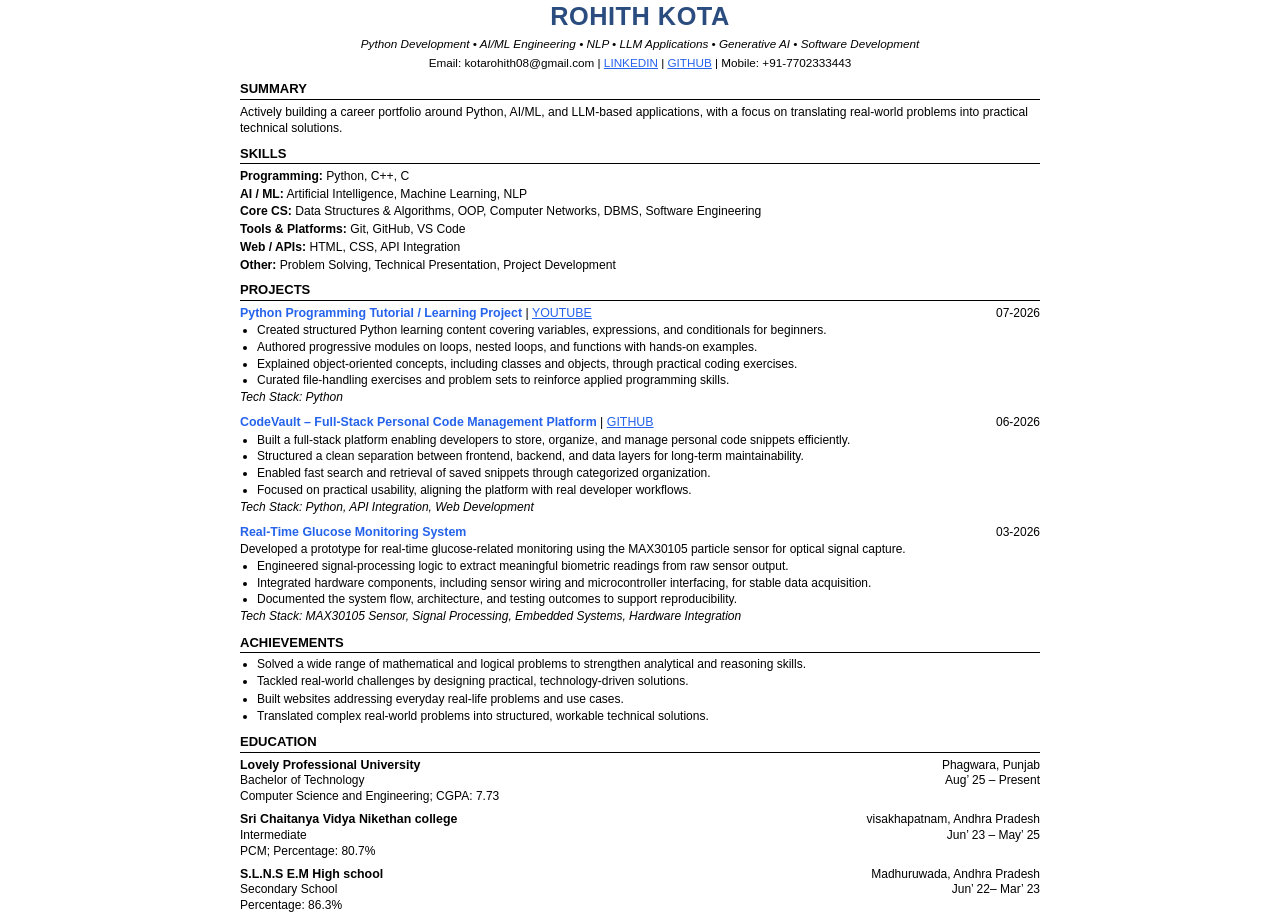
==== assets/resume/resume.html @ 546bcfb7 "Update resume and synchronize portfolio details with new resume" ====
<!DOCTYPE html>
<html lang="en">
<head>
  <meta charset="UTF-8">
  <title>Rohith Kota - Resume</title>
  <style>
    @page {
      size: letter portrait;
      margin: 0.32in 0.42in 0.32in 0.42in;
    }
    * {
      box-sizing: border-box;
      margin: 0;
      padding: 0;
    }
    html, body {
      background-color: #ffffff;
      color: #000000;
      font-family: Arial, "Helvetica Neue", Helvetica, sans-serif;
      font-size: 9.3pt;
      line-height: 1.32;
      -webkit-print-color-adjust: exact;
      print-color-adjust: exact;
    }
    .resume-container {
      width: 100%;
      max-width: 800px;
      margin: 0 auto;
    }
    /* Header */
    .header {
      text-align: center;
      margin-bottom: 10px;
    }
    .name {
      font-size: 19pt;
      font-weight: bold;
      color: #2b4c7e;
      letter-spacing: 0.5px;
      margin-bottom: 3px;
      text-transform: uppercase;
    }
    .tagline {
      font-size: 8.8pt;
      font-style: italic;
      color: #000000;
      margin-bottom: 3px;
    }
    .contact-info {
      font-size: 8.8pt;
      color: #000000;
    }
    .contact-info a, .proj-link {
      color: #2563eb;
      text-decoration: underline;
    }
    .contact-info .email-text {
      color: #000000;
      text-decoration: none;
    }
    /* Section Styles */
    .section {
      margin-bottom: 8.5px;
    }
    .section-title {
      font-size: 9.8pt;
      font-weight: bold;
      color: #000000;
      text-transform: uppercase;
      border-bottom: 1.2px solid #000000;
      padding-bottom: 1px;
      margin-bottom: 4px;
    }
    /* Summary */
    .summary-text {
      font-size: 9.1pt;
      color: #000000;
      line-height: 1.34;
      text-align: left;
    }
    /* Skills */
    .skills-table {
      width: 100%;
      font-size: 9.1pt;
      line-height: 1.34;
    }
    .skills-row {
      margin-bottom: 1.5px;
    }
    .skills-label {
      font-weight: bold;
      color: #000000;
    }
    /* Projects */
    .project-item {
      margin-bottom: 8px;
    }
    .project-header {
      display: flex;
      justify-content: space-between;
      align-items: baseline;
      font-size: 9.3pt;
      margin-bottom: 1px;
    }
    .project-title {
      font-weight: bold;
      color: #2563eb;
    }
    .project-date {
      font-weight: normal;
      color: #000000;
      font-size: 9pt;
      white-space: nowrap;
    }
    .project-subtext {
      font-size: 9pt;
      color: #000000;
      margin-bottom: 1.5px;
      line-height: 1.3;
    }
    .bullet-list {
      list-style-type: disc;
      padding-left: 17px;
      margin: 1.5px 0 1.5px 0;
    }
    .bullet-list li {
      font-size: 9pt;
      line-height: 1.3;
      color: #000000;
      margin-bottom: 1.2px;
    }
    .tech-stack {
      font-size: 9pt;
      font-style: italic;
      color: #000000;
      margin-top: 1.5px;
    }
    /* Achievements */
    .achievements-list {
      list-style-type: disc;
      padding-left: 17px;
      margin-top: 1.5px;
    }
    .achievements-list li {
      font-size: 9pt;
      line-height: 1.32;
      color: #000000;
      margin-bottom: 1.5px;
    }
    /* Education */
    .edu-item {
      margin-bottom: 6px;
    }
    .edu-row-1 {
      display: flex;
      justify-content: space-between;
      align-items: baseline;
      font-size: 9.3pt;
    }
    .edu-school {
      font-weight: bold;
      color: #000000;
    }
    .edu-location {
      color: #000000;
      font-size: 9pt;
    }
    .edu-row-2 {
      display: flex;
      justify-content: space-between;
      align-items: baseline;
      font-size: 9pt;
      color: #000000;
    }
    .edu-degree {
      font-style: normal;
    }
    .edu-period {
      color: #000000;
      font-size: 9pt;
    }
    .edu-row-3 {
      font-size: 9pt;
      color: #000000;
    }
  </style>
</head>
<body>
  <div class="resume-container">
    <!-- Header -->
    <header class="header">
      <h1 class="name">ROHITH KOTA</h1>
      <div class="tagline">
        Python Development &bull; AI/ML Engineering &bull; NLP &bull; LLM Applications &bull; Generative AI &bull; Software Development
      </div>
      <div class="contact-info">
        Email: <span class="email-text">kotarohith08@gmail.com</span> | 
        <a href="https://www.linkedin.com/in/kota-rohith-undefined-92a355398/" target="_blank">LINKEDIN</a> | 
        <a href="https://github.com/kotarohith08-byte" target="_blank">GITHUB</a> | 
        Mobile: +91-7702333443
      </div>
    </header>

    <!-- Summary -->
    <section class="section">
      <h2 class="section-title">SUMMARY</h2>
      <p class="summary-text">
        Actively building a career portfolio around Python, AI/ML, and LLM-based applications, with a focus on translating real-world problems into practical technical solutions.
      </p>
    </section>

    <!-- Skills -->
    <section class="section">
      <h2 class="section-title">SKILLS</h2>
      <div class="skills-table">
        <div class="skills-row"><span class="skills-label">Programming:</span> Python, C++, C</div>
        <div class="skills-row"><span class="skills-label">AI / ML:</span> Artificial Intelligence, Machine Learning, NLP</div>
        <div class="skills-row"><span class="skills-label">Core CS:</span> Data Structures &amp; Algorithms, OOP, Computer Networks, DBMS, Software Engineering</div>
        <div class="skills-row"><span class="skills-label">Tools &amp; Platforms:</span> Git, GitHub, VS Code</div>
        <div class="skills-row"><span class="skills-label">Web / APIs:</span> HTML, CSS, API Integration</div>
        <div class="skills-row"><span class="skills-label">Other:</span> Problem Solving, Technical Presentation, Project Development</div>
      </div>
    </section>

    <!-- Projects -->
    <section class="section">
      <h2 class="section-title">PROJECTS</h2>

      <!-- Project 1 -->
      <div class="project-item">
        <div class="project-header">
          <div>
            <span class="project-title">Python Programming Tutorial / Learning Project</span> | 
            <a href="https://youtube.com" target="_blank" class="proj-link">YOUTUBE</a>
          </div>
          <span class="project-date">07-2026</span>
        </div>
        <ul class="bullet-list">
          <li>Created structured Python learning content covering variables, expressions, and conditionals for beginners.</li>
          <li>Authored progressive modules on loops, nested loops, and functions with hands-on examples.</li>
          <li>Explained object-oriented concepts, including classes and objects, through practical coding exercises.</li>
          <li>Curated file-handling exercises and problem sets to reinforce applied programming skills.</li>
        </ul>
        <div class="tech-stack">Tech Stack: Python</div>
      </div>

      <!-- Project 2 -->
      <div class="project-item">
        <div class="project-header">
          <div>
            <span class="project-title">CodeVault – Full-Stack Personal Code Management Platform</span> | 
            <a href="https://github.com/kotarohith08-byte" target="_blank" class="proj-link">GITHUB</a>
          </div>
          <span class="project-date">06-2026</span>
        </div>
        <ul class="bullet-list">
          <li>Built a full-stack platform enabling developers to store, organize, and manage personal code snippets efficiently.</li>
          <li>Structured a clean separation between frontend, backend, and data layers for long-term maintainability.</li>
          <li>Enabled fast search and retrieval of saved snippets through categorized organization.</li>
          <li>Focused on practical usability, aligning the platform with real developer workflows.</li>
        </ul>
        <div class="tech-stack">Tech Stack: Python, API Integration, Web Development</div>
      </div>

      <!-- Project 3 -->
      <div class="project-item">
        <div class="project-header">
          <span class="project-title">Real-Time Glucose Monitoring System</span>
          <span class="project-date">03-2026</span>
        </div>
        <div class="project-subtext">
          Developed a prototype for real-time glucose-related monitoring using the MAX30105 particle sensor for optical signal capture.
        </div>
        <ul class="bullet-list">
          <li>Engineered signal-processing logic to extract meaningful biometric readings from raw sensor output.</li>
          <li>Integrated hardware components, including sensor wiring and microcontroller interfacing, for stable data acquisition.</li>
          <li>Documented the system flow, architecture, and testing outcomes to support reproducibility.</li>
        </ul>
        <div class="tech-stack">Tech Stack: MAX30105 Sensor, Signal Processing, Embedded Systems, Hardware Integration</div>
      </div>
    </section>

    <!-- Achievements -->
    <section class="section">
      <h2 class="section-title">ACHIEVEMENTS</h2>
      <ul class="achievements-list">
        <li>Solved a wide range of mathematical and logical problems to strengthen analytical and reasoning skills.</li>
        <li>Tackled real-world challenges by designing practical, technology-driven solutions.</li>
        <li>Built websites addressing everyday real-life problems and use cases.</li>
        <li>Translated complex real-world problems into structured, workable technical solutions.</li>
      </ul>
    </section>

    <!-- Education -->
    <section class="section">
      <h2 class="section-title">EDUCATION</h2>
      
      <!-- LPU -->
      <div class="edu-item">
        <div class="edu-row-1">
          <span class="edu-school">Lovely Professional University</span>
          <span class="edu-location">Phagwara, Punjab</span>
        </div>
        <div class="edu-row-2">
          <span class="edu-degree">Bachelor of Technology</span>
          <span class="edu-period">Aug’ 25 – Present</span>
        </div>
        <div class="edu-row-3">
          Computer Science and Engineering; CGPA: 7.73
        </div>
      </div>

      <!-- Sri Chaitanya -->
      <div class="edu-item">
        <div class="edu-row-1">
          <span class="edu-school">Sri Chaitanya Vidya Nikethan college</span>
          <span class="edu-location">visakhapatnam, Andhra Pradesh</span>
        </div>
        <div class="edu-row-2">
          <span class="edu-degree">Intermediate</span>
          <span class="edu-period">Jun’ 23 – May’ 25</span>
        </div>
        <div class="edu-row-3">
          PCM; Percentage: 80.7%
        </div>
      </div>

      <!-- SLNS -->
      <div class="edu-item">
        <div class="edu-row-1">
          <span class="edu-school">S.L.N.S E.M High school</span>
          <span class="edu-location">Madhuruwada, Andhra Pradesh</span>
        </div>
        <div class="edu-row-2">
          <span class="edu-degree">Secondary School</span>
          <span class="edu-period">Jun’ 22– Mar’ 23</span>
        </div>
        <div class="edu-row-3">
          Percentage: 86.3%
        </div>
      </div>
    </section>
  </div>
</body>
</html>
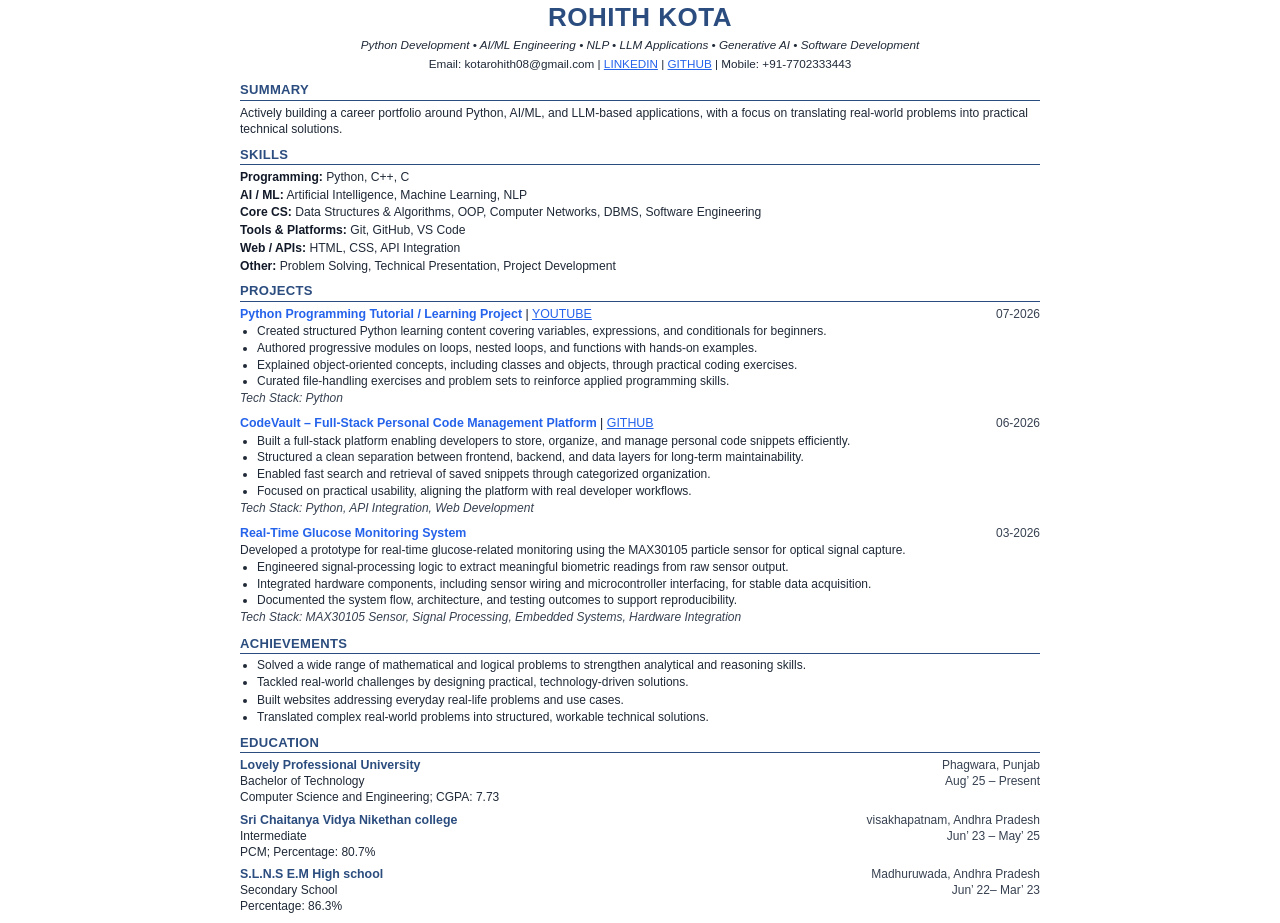
==== commit 03dbf26c: "Restore original navy blue color for resume headings and section dividers" ====
--- a/assets/resume/resume.html
+++ b/assets/resume/resume.html
@@ -15,7 +15,7 @@
     }
     html, body {
       background-color: #ffffff;
-      color: #000000;
+      color: #111827;
       font-family: Arial, "Helvetica Neue", Helvetica, sans-serif;
       font-size: 9.3pt;
       line-height: 1.32;
@@ -33,7 +33,7 @@
       margin-bottom: 10px;
     }
     .name {
-      font-size: 19pt;
+      font-size: 19.5pt;
       font-weight: bold;
       color: #2b4c7e;
       letter-spacing: 0.5px;
@@ -43,19 +43,19 @@
     .tagline {
       font-size: 8.8pt;
       font-style: italic;
-      color: #000000;
+      color: #1f2937;
       margin-bottom: 3px;
     }
     .contact-info {
       font-size: 8.8pt;
-      color: #000000;
+      color: #1f2937;
     }
     .contact-info a, .proj-link {
       color: #2563eb;
       text-decoration: underline;
     }
     .contact-info .email-text {
-      color: #000000;
+      color: #1f2937;
       text-decoration: none;
     }
     /* Section Styles */
@@ -65,16 +65,17 @@
     .section-title {
       font-size: 9.8pt;
       font-weight: bold;
-      color: #000000;
+      color: #2b4c7e;
       text-transform: uppercase;
-      border-bottom: 1.2px solid #000000;
+      letter-spacing: 0.3px;
+      border-bottom: 1.2px solid #2b4c7e;
       padding-bottom: 1px;
       margin-bottom: 4px;
     }
     /* Summary */
     .summary-text {
       font-size: 9.1pt;
-      color: #000000;
+      color: #1f2937;
       line-height: 1.34;
       text-align: left;
     }
@@ -86,10 +87,11 @@
     }
     .skills-row {
       margin-bottom: 1.5px;
+      color: #1f2937;
     }
     .skills-label {
       font-weight: bold;
-      color: #000000;
+      color: #111827;
     }
     /* Projects */
     .project-item {
@@ -108,13 +110,13 @@
     }
     .project-date {
       font-weight: normal;
-      color: #000000;
+      color: #374151;
       font-size: 9pt;
       white-space: nowrap;
     }
     .project-subtext {
       font-size: 9pt;
-      color: #000000;
+      color: #1f2937;
       margin-bottom: 1.5px;
       line-height: 1.3;
     }
@@ -126,13 +128,13 @@
     .bullet-list li {
       font-size: 9pt;
       line-height: 1.3;
-      color: #000000;
+      color: #1f2937;
       margin-bottom: 1.2px;
     }
     .tech-stack {
       font-size: 9pt;
       font-style: italic;
-      color: #000000;
+      color: #374151;
       margin-top: 1.5px;
     }
     /* Achievements */
@@ -144,7 +146,7 @@
     .achievements-list li {
       font-size: 9pt;
       line-height: 1.32;
-      color: #000000;
+      color: #1f2937;
       margin-bottom: 1.5px;
     }
     /* Education */
@@ -159,10 +161,10 @@
     }
     .edu-school {
       font-weight: bold;
-      color: #000000;
+      color: #2b4c7e;
     }
     .edu-location {
-      color: #000000;
+      color: #374151;
       font-size: 9pt;
     }
     .edu-row-2 {
@@ -170,18 +172,18 @@
       justify-content: space-between;
       align-items: baseline;
       font-size: 9pt;
-      color: #000000;
+      color: #1f2937;
     }
     .edu-degree {
       font-style: normal;
     }
     .edu-period {
-      color: #000000;
+      color: #374151;
       font-size: 9pt;
     }
     .edu-row-3 {
       font-size: 9pt;
-      color: #000000;
+      color: #1f2937;
     }
   </style>
 </head>
